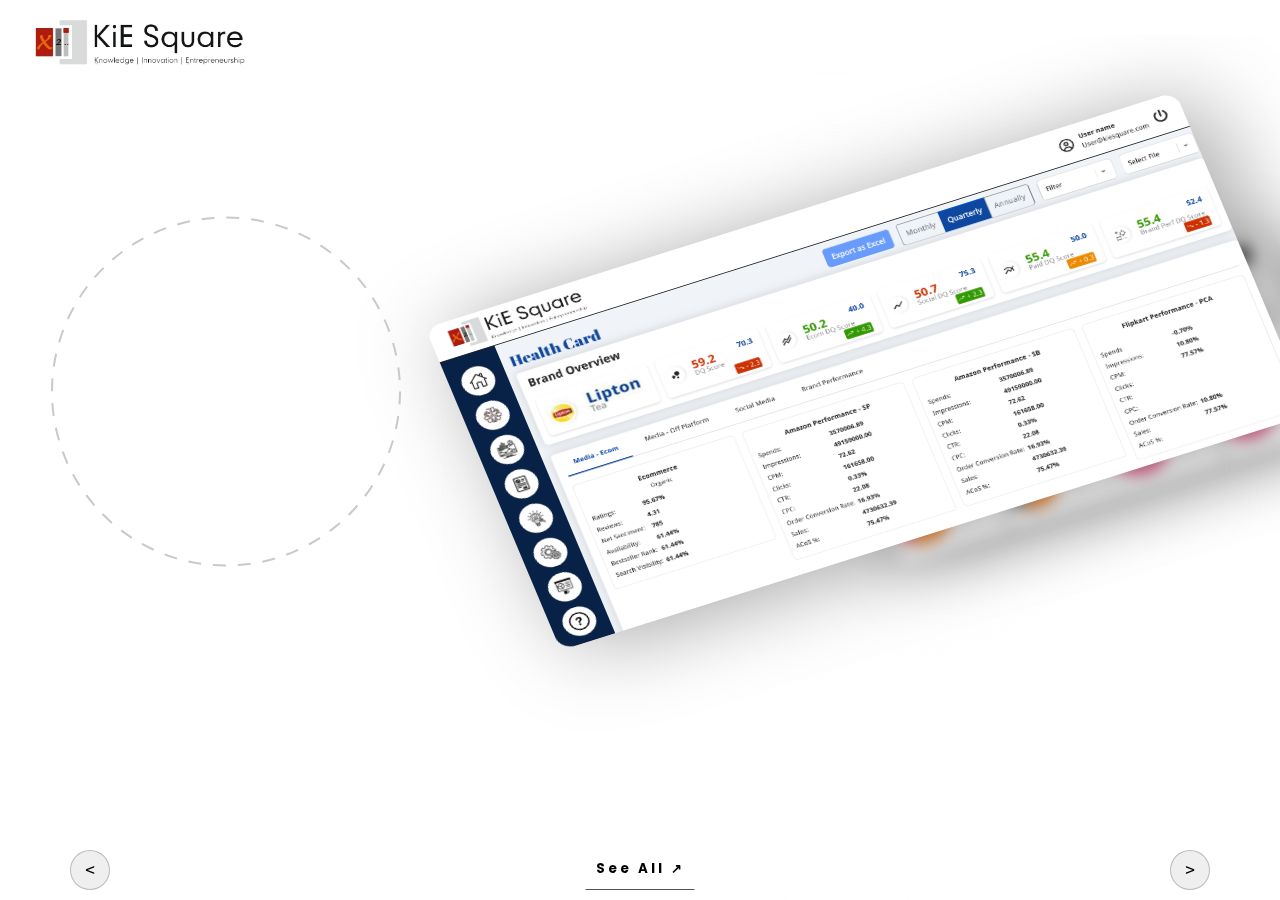
==== index.html @ 5c09b9a0 "first commit" ====
<!DOCTYPE html>
<html lang="en">
<head>
    <link rel="icon" type="image/ico" href="./images/kiesquare-favicon.ico">
    <link rel="icon" type="image/png" href="./images/kiesquare-fav-icon.png">
    <link rel="icon" type="image/png" href="./images/kiesquare-favicon-16x16.png">
    <link rel="icon" type="image/png" href="./images/kiesquare-favicon-32x32.png">
    <link rel="icon" type="image/png" href="./images/kiesquare-fav-192x192.png">
    <link rel="icon" type="image/png" href="./images/kiesquare-fav-512x512.png">
    <meta charset="UTF-8">
    <meta
      name="viewport"
      content="width=device-width, initial-scale=1, minimum-scale=1, maximum-scale=1"
    />
    <title>Document</title>
    <link rel="stylesheet" href="./css/style.css">
    <link href="https://fonts.googleapis.com/css2?family=Caveat:wght@400..700&display=swap" rel="stylesheet">
</head>
<body>
    <div class="container-fluid">
        <header>
            <div class="logo">
                <a href="./index.html">
                    <img src="./images/kiesquare-logo-transparent.png" alt="KiE Square" class="logo-img">
                </a>
            </div>
            
        </header>
        <div class="line-container">

        <svg version="1.1" id="Layer_1" xmlns="http://www.w3.org/2000/svg" xmlns:xlink="http://www.w3.org/1999/xlink" x="0px" y="0px"
            viewBox="0 0 1999.007 560" class="line-item" style="enable-background:new 0 0 1999.007 560;" xml:space="preserve">
        <path class="line1" style="fill:none;stroke:#CA3532;stroke-width:11;stroke-miterlimit:10;" d="M0,205.122c0,0,1.873-5.227,34.181,11.771
            c34.482,18.143,59.697,52.119,93.893,71.865c58.23,33.623,127.729,35.703,192.193,20.418
            c84.208-19.967,120.448-106.473,201.401-131.238c33.513-10.252,72.097-7.987,100.849,12.053
            c13.948,9.722,25.016,23.027,38.729,33.078c41.312,30.281,101.44,28.432,150.36,28.432c58.764,0,1187.401,0,1187.401,0"/>
        <path class="line2" style="fill:none;stroke:#21AEB8;stroke-width:11;stroke-miterlimit:10;" d="M7.622,68.997
            c63.526,16.725,114.958,46.718,161.474,93.375c58.574,58.752,124.397,129.296,215.396,122.491
            c36.201-2.707,69.877-18.493,104.376-29.793c92.193-30.198,191.378-28.556,288.366-26.362
            c222.659,5.037,443.983,4.791,666.654,4.791c85.665,0,555.119,0,555.119,0"/>
        <path class="line3" style="fill:none;stroke:#62AB38;stroke-width:11;stroke-miterlimit:10;" d="M10.628,398.243
            c98.501,20.268,202.926,9.114,295.368-30.252c110.86-47.21,211.1-122.805,335.982-128.2c91.338-3.945,184.697,28.631,270.85,55.526
            c52.736,15.855,159.623,42.183,257.969,42.183s828.21,0,828.21,0"/>
        <path class="line4" style="fill:none;stroke:#70357B;stroke-width:11;stroke-miterlimit:10;" d="M3.753,344.931
            c0,0,260.692-109.142,307.727-118.406c47.035-9.264,132.368-18.393,195.794,3.404s243.095,67.78,340.015,64.93
            c96.92-2.851,204.513-72.49,236.582-89.594c32.069-17.104,65.547-14.766,143.225-14.766c77.679,0,771.911,0,771.911,0"/>
        </svg>

        </div>
        
        <div class="carousel">
            
            <div class="list">
                
                <div class="item">
                    <img src="images/healthcard.png" class="carousel-img">
                    <div class="introduce">
                        <div class="dotted-circle-container">
                            <svg xmlns="http://www.w3.org/2000/svg" class="dotted-circle" width="352" height="352" overflow="visible">
                                <circle cx="176" cy="176" r="174" fill="none" stroke="#c9c9c9" stroke-width="2" stroke-miterlimit="10" stroke-dasharray="12.921,11.9271"/>
                            </svg>
                        </div>
                        <!-- <div class="title">Brand Intelligence Box</div> -->
                        <div class="topic">Marketing Intelligence </div>
                        <div class="des">
                            <!-- 20 lorem -->
                            Lorem ipsum dolor sit amet consectetur adipisicing elit. Officia.
                        </div>
                        <button class="seeMoreBtn" ><a href="marketing-intelligence.html" class="btn btn-white btn-animate"> SEE MORE &#8599</a></button>
                    </div>
                     
                </div>
                <div class="item">
                    <img src="images/healthcard.png" class="carousel-img">
                    <div class="introduce">
                        <div class="dotted-circle-container">
                            <svg xmlns="http://www.w3.org/2000/svg" class="dotted-circle" width="352" height="352" overflow="visible">
                                <circle cx="176" cy="176" r="174" fill="none" stroke="#c9c9c9" stroke-width="2" stroke-miterlimit="10" stroke-dasharray="12.921,11.9271"/>
                            </svg>
                        </div>
                        <!-- <div class="title">Brand Intelligence Box</div> -->
                        <div class="topic">Brand Intelligence</div>
                        <div class="des">
                            <!-- 20 lorem -->
                            Use our tool to analyze the brand existing data <br />infrastructure and identify strengths and weaknesses. 
                        </div>
                        
                        <button class="seeMoreBtn" ><a href="product-page.html" class="btn btn-white btn-animate"> SEE MORE &#8599</a></button>
                    </div>
                     
                </div>
                <div class="item">
                    <img src="./images/social dashboard-1.jpg" class="carousel-img">
                    <div class="introduce">
                        <div class="dotted-circle-container">
                            <svg xmlns="http://www.w3.org/2000/svg" class="dotted-circle" width="352" height="352" overflow="visible">
                                <circle cx="176" cy="176" r="174" fill="none" stroke="#c9c9c9" stroke-width="2" stroke-miterlimit="10" stroke-dasharray="12.921,11.9271"/>
                            </svg>
                        </div>
                        <!-- <div class="title">Brand Intelligence Box</div> -->
                        <div class="topic">Spend Intelligence</div>
                        <div class="des">
                            <!-- 20 lorem -->
                            Our reporting tools and dashboards will help to <br />analyze the digital marketing spends  <br />for better marketing strategies and planning.
                        </div>
                        <button class="seeMoreBtn" ><a href="spend-intelligence.html" class="btn btn-white btn-animate"> SEE MORE &#8599</a></button>
                    </div>
                     
                </div>
            </div>
            <div class="arrows">
                <button id="prev"><</button>
                <button id="next">></button>
                <button id="back">See All  &#8599</button>
            </div>
        </div>
    </div>

    <script src="./js/app.js"></script>
</body>
</html>
---- css/style.css ----
@import url("https://fonts.googleapis.com/css2?family=Poppins:ital,wght@0,100;0,200;0,300;0,400;0,500;0,600;0,700;0,800;0,900;1,100;1,200;1,300;1,400;1,500;1,600;1,700;1,800;1,900&display=swap");
@import url("https://fonts.googleapis.com/css2?family=Caveat:wght@400..700&display=swap");

body {
    margin: 0;
    background-color: #fff;
    font-family: Poppins;
}

* {
    box-sizing: border-box;
}

h1,
h2,
h3,
h4 {
    font-family: "Caveat", cursive;
    font-optical-sizing: auto;
    font-weight: 500;
    font-style: normal;
}

h2 {
    font-size: 4rem !important;
    position: relative;
}

h3 {
    font-size: 3.5rem !important;
    position: relative;
}

/* body::before {
      
    content: "";
    background-image: url("./images/business-data-financial-figures-visualiser-graphic-scaled.jpg");
    background-size: cover;
    background-repeat: no-repeat;
    position: absolute;
    top: 0px;
    right: 0px;
    bottom: 0px;
    left: 0px;
    opacity: 0.25; 
    background-color:;
    background-blend-mode: screen;
    z-index: -1;
} */
:root {
    --item1-transform: translateX(-100%) translateY(-5%) scale(1.5);
    --item1-filter: blur(30px);
    --item1-zIndex: 11;
    --item1-opacity: 0;

    --item2-transform: translateX(0);
    --item2-filter: blur(0px);
    --item2-zIndex: 10;
    --item2-opacity: 1;

    --item3-transform: translate(50%, 10%) scale(0.8);
    --item3-filter: blur(10px);
    --item3-zIndex: 9;
    --item3-opacity: 1;

    --item4-transform: translate(90%, 20%) scale(0.5);
    --item4-filter: blur(30px);
    --item4-zIndex: 8;
    --item4-opacity: 1;

    --item5-transform: translate(120%, 30%) scale(0.3);
    --item5-filter: blur(40px);
    --item5-zIndex: 7;
    --item5-opacity: 0;
}

header {
    width: 100%;
    display: flex;
    justify-content: space-between;
    margin: auto;
    padding: 16px 30px;
    align-items: center;
}

header .logo {
    font-weight: bold;
    display: flex;
}

header nav a {
    margin-left: 30px;
    text-decoration: none;
    color: #555;
    font-weight: 500;
}

/* carousel */
.carousel {
    position: relative;
    height: calc(100vh - 35px);
    overflow: hidden;
    margin-top: -50px;
}

.carousel .list {
    position: absolute;
    width: 1140px;
    max-width: 90%;
    height: 80%;
    left: 50%;
    transform: translateX(-50%);
}

.carousel .list .item {
    position: absolute;
    left: 0%;
    width: 70%;
    height: 100%;
    font-size: 15px;
    transition: left 0.5s, opacity 0.5s, width 0.5s;
}

.carousel .list .item:nth-child(n + 6) {
    opacity: 0;
}

.carousel .list .item:nth-child(2) {
    z-index: 10;
    transform: translateX(0);
}

.carousel .list .item img {
    width: 75%;
    position: absolute;
    right: -20%;
    top: 20%;
    transform: translateY(-50%);
    transition: right 1.5s;
    box-shadow: 20px 10px 95px rgba(0, 0, 0, 0.35);
    border-radius: 16px;
}
.carousel .list .item.active img {
    width: 100%;
    left: 50%;}
.carousel-img {
    transform: rotateX(30deg) rotateY(0deg) rotateZ(-20deg) !important;
    transform-style: preserve-3d;
    animation: zoomAnimate 0.7s ease-in-out forwards;
}

.carousel .list .item.active .carousel-img:hover {
    scale: 1.25;
}

@keyframes zoomAnimate {
    0% {
        scale: 5;
        opacity: 0;
        filter: blur(10px);
    }

    100% {
        scale: 1;
        opacity: 1;
    }
}

.carousel.showDetail .item img.carousel-img {
    transform: initial !important;
    width: 50%;
    right: 55% !important;
}

.carousel .list .item .introduce {
    opacity: 0;
    pointer-events: none;
    position: relative;
}

.carousel .list .item:nth-child(2) .introduce {
    opacity: 1;
    pointer-events: auto;
    width: 400px;
    position: absolute;
    top: 50%;
    transform: translateY(-50%);
    transition: opacity 0.5s;
}

.carousel .list .item .introduce .title {
    font-size: 2em;
    font-weight: 500;
    line-height: 1em;
}

.carousel .list .item .introduce .topic {
    font-size: 4em;
    font-weight: 500;
}

.carousel .list .item .introduce .des {
    font-size: small;
    color: #5559;
}

.carousel .list .item .introduce .seeMore {
    font-family: Poppins;
    margin-top: 1.2em;
    padding: 5px 0;
    border: none;

    background-color: transparent;
    font-weight: bold;
    letter-spacing: 3px;
    transition: background 0.5s;
    cursor: pointer;
}

.carousel .list .item .introduce .seeMore:hover {
    background: #eee;
    color: #b0190c;
    border-bottom: 1px solid #b0190c;
}

.carousel .list .item:nth-child(1) {
    transform: var(--item1-transform);
    filter: var(--item1-filter);
    z-index: var(--item1-zIndex);
    opacity: var(--item1-opacity);
    pointer-events: none;
}

.carousel .list .item:nth-child(3) {
    transform: var(--item3-transform);
    filter: var(--item3-filter);
    z-index: var(--item3-zIndex);
}

.carousel .list .item:nth-child(4) {
    transform: var(--item4-transform);
    filter: var(--item4-filter);
    z-index: var(--item4-zIndex);
}

.carousel .list .item:nth-child(5) {
    transform: var(--item5-transform);
    filter: var(--item5-filter);
    opacity: var(--item5-opacity);
    pointer-events: none;
}

/* animation text in item2 */
.carousel .list .item:nth-child(2) .introduce .title,
.carousel .list .item:nth-child(2) .introduce .topic,
.carousel .list .item:nth-child(2) .introduce .des,
.carousel .list .item:nth-child(2) .introduce .seeMore,
.carousel .list .item:nth-child(2) .introduce .seeMoreBtn,
.intro .product-detail .des {
    opacity: 0;
    animation: showContent 0.5s 1s ease-in-out 1 forwards;
}

@keyframes showContent {
    from {
        transform: translateY(-30px);
        filter: blur(10px);
    }

    to {
        transform: translateY(0);
        opacity: 1;
        filter: blur(0px);
    }
}

.carousel .list .item:nth-child(2) .introduce .topic {
    animation-delay: 1.2s;
}

.carousel .list .item:nth-child(2) .introduce .des {
    animation-delay: 1.4s;
}

.carousel .list .item:nth-child(2) .introduce .seeMore {
    animation-delay: 1.6s;
}

/* next click */
.carousel.next .item:nth-child(1) {
    animation: transformFromPosition2 0.5s ease-in-out 1 forwards;
}

@keyframes transformFromPosition2 {
    from {
        transform: var(--item2-transform);
        filter: var(--item2-filter);
        opacity: var(--item2-opacity);
    }
}

.carousel.next .item:nth-child(2) {
    animation: transformFromPosition3 0.7s ease-in-out 1 forwards;
}

@keyframes transformFromPosition3 {
    from {
        transform: var(--item3-transform);
        filter: var(--item3-filter);
        opacity: var(--item3-opacity);
    }
}

.carousel.next .item:nth-child(3) {
    animation: transformFromPosition4 0.9s ease-in-out 1 forwards;
}

@keyframes transformFromPosition4 {
    from {
        transform: var(--item4-transform);
        filter: var(--item4-filter);
        opacity: var(--item4-opacity);
    }
}

.carousel.next .item:nth-child(4) {
    animation: transformFromPosition5 1.1s ease-in-out 1 forwards;
}

@keyframes transformFromPosition5 {
    from {
        transform: var(--item5-transform);
        filter: var(--item5-filter);
        opacity: var(--item5-opacity);
    }
}

/* previous */
.carousel.prev .list .item:nth-child(5) {
    animation: transformFromPosition4 0.5s ease-in-out 1 forwards;
}

.carousel.prev .list .item:nth-child(4) {
    animation: transformFromPosition3 0.7s ease-in-out 1 forwards;
}

.carousel.prev .list .item:nth-child(3) {
    animation: transformFromPosition2 0.9s ease-in-out 1 forwards;
}

.carousel.prev .list .item:nth-child(2) {
    animation: transformFromPosition1 1.1s ease-in-out 1 forwards;
}

@keyframes transformFromPosition1 {
    from {
        transform: var(--item1-transform);
        filter: var(--item1-filter);
        opacity: var(--item1-opacity);
    }
}

/* detail  */
.carousel .list .item .detail {
    opacity: 0;
    pointer-events: none;
}

/* showDetail */
.carousel.showDetail .list .item:nth-child(3),
.carousel.showDetail .list .item:nth-child(4) {
    left: 100%;
    opacity: 0;
    pointer-events: none;
}

.carousel.showDetail .list .item:nth-child(2) {
    width: 100%;
}

.carousel.showDetail .list .item:nth-child(2) .introduce {
    opacity: 0;
    pointer-events: none;
}

.carousel.showDetail .list .item:nth-child(2) img {
    right: 50%;
}

.carousel.showDetail .list .item:nth-child(2) .detail {
    opacity: 1;
    width: 50%;
    position: absolute;
    right: 0;
    top: 50%;
    transform: translateY(-50%);
    text-align: right;
    pointer-events: auto;
}

.carousel.showDetail .list .item:nth-child(2) .detail .title,
.intro .product-detail .title {
    font-size: 3.5em;
}

.carousel.showDetail .list .item:nth-child(2) .detail .specifications {
    display: flex;
    gap: 10px;
    width: 100%;
    border-top: 1px solid #5553;
    margin-top: 20px;
    position: relative;
}

.carousel.showDetail .list .item:nth-child(2) .detail .specifications div {
    width: 90px;
    text-align: center;
    flex-shrink: 0;
}

.carousel.showDetail .list .item:nth-child(2) .detail .specifications div p:nth-child(1) {
    font-weight: bold;
}

.carousel.carousel.showDetail .list .item:nth-child(2) .checkout button {
    font-family: Poppins;
    background-color: #b0190c;
    color: #fafafa;
    border: 1px solid #5555;
    margin-left: 5px;
    padding: 5px 10px;
    letter-spacing: 2px;
    font-weight: 500;
    cursor: pointer;
    margin-top: 5rem;
}

.carousel.carousel.showDetail .list .item:nth-child(2) .checkout button:nth-child(2) {
    background-color: #693eff;
    color: #eee;
}

.carousel.showDetail .list .item:nth-child(2) .detail .title,
.carousel.showDetail .list .item:nth-child(2) .detail .des,
.carousel.showDetail .list .item:nth-child(2) .detail .specifications,
.carousel.showDetail .list .item:nth-child(2) .detail .checkout {
    opacity: 0;
    animation: showContent 0.5s 1s ease-in-out 1 forwards;
}

.carousel.showDetail .list .item:nth-child(2) .detail .des {
    animation-delay: 1.2s;
}

.carousel.showDetail .list .item:nth-child(2) .detail .specifications {
    animation-delay: 1.4s;
}

.carousel.showDetail .list .item:nth-child(2) .detail .checkout {
    animation-delay: 1.6s;
}

.arrows {
    position: absolute;
    bottom: 10px;
    width: 1140px;
    max-width: 90%;
    display: flex;
    justify-content: space-between;
    left: 50%;
    transform: translateX(-50%);
}

#prev,
#next {
    width: 40px;
    height: 40px;
    border-radius: 50%;
    font-family: monospace;
    border: 1px solid #5555;
    font-size: large;
    bottom: 20%;
    left: 10%;
    cursor: pointer;
}

#next {
    left: unset;
    right: 10%;
}

#back {
    position: absolute;
    z-index: 100;
    bottom: 0%;
    left: 50%;
    transform: translateX(-50%);
    border: none;
    border-bottom: 1px solid #555;
    font-family: Poppins;
    font-weight: bold;
    letter-spacing: 3px;
    background-color: transparent;
    padding: 10px;
    /* opacity: 0; */
    transition: opacity 0.5s;
    cursor: pointer;
}

.carousel.showDetail #back {
    opacity: 1;
}

.carousel.showDetail #prev,
.carousel.showDetail #next {
    opacity: 0;
    pointer-events: none;
}

.carousel::before {
    width: 500px;
    height: 300px;
    content: "";
    background-image: linear-gradient(70deg, #ffffff, #fafafa);
    position: absolute;
    z-index: -1;
    border-radius: 20% 30% 80% 10%;
    filter: blur(150px);
    top: 50%;
    left: 50%;
    transform: translate(-10%, -50%);
    transition: 1s;
}

.carousel.showDetail::before {
    transform: translate(-100%, -50%) rotate(90deg);
    filter: blur(130px);
}

@media screen and (max-width: 991px) {

    /* ipad, tablets */
    .carousel .list .item {
        width: 90%;
    }

    .carousel.showDetail .list .item:nth-child(2) .detail .specifications {
        overflow: auto;
    }

    .carousel.showDetail .list .item:nth-child(2) .detail .title {
        font-size: 2em;
    }
}

@media screen and (max-width: 767px) {

    /* mobile */
    .carousel {
        height: 600px;
    }

    .carousel .list .item {
        width: 100%;
        font-size: 10px;
    }

    .carousel .list {
        height: 100%;
    }

    .carousel .list .item:nth-child(2) .introduce {
        width: 50%;
    }

    .carousel .list .item img {
        width: 40%;
    }

    .carousel.showDetail .list .item:nth-child(2) .detail {
        backdrop-filter: blur(10px);
        font-size: small;
    }

    .carousel .list .item:nth-child(2) .introduce .des,
    .carousel.showDetail .list .item:nth-child(2) .detail .des {
        height: 100px;
        overflow: auto;
    }

    .carousel.showDetail .list .item:nth-child(2) .detail .checkout {
        display: flex;
        width: max-content;
        float: right;
    }
}

.logo-img {
    width: 220px;
    height: auto;
    display: block;
}

.dotted-circle-container {
    display: block;
    position: absolute;
    top: -40px;
    left: -20px;
}

.dotted-circle {
    animation: rotation 15s linear infinite;
}

@keyframes rotation {
    from {
        transform: rotate(0deg);
    }

    to {
        transform: rotate(360deg);
    }
}

.line1,
.line2,
.line3,
.line4 {
    stroke-dasharray: 2400;
    stroke-dashoffset: 2400;
    animation: dash 8s linear forwards infinite;
}

@keyframes dash {
    to {
        stroke-dashoffset: 0;
    }
}

.line-container {
    position: relative;
    display: block;
}

.line-item {
    position: absolute;
    top: 60%;
    left: 0;
    opacity: 0.25;
}

/* cards css */
.cards {
    position: relative;
    list-style-type: none;
    padding: 0;
    max-width: 34em;
    margin: 20% auto 0;
}

.card {
    position: absolute;
    top: 0;
    left: 0;
    z-index: 2;
    background: #fafafa;
    border-radius: 30px;
    padding: 40px;
    box-shadow: 0 0 40px rgba(0, 0, 0, 0.15);
    transform: translateY(0) rotate(4deg) translateX(25px) scale(1);
    transform-origin: 0 0;
    transition: transform 0.6s cubic-bezier(0.8, 0.2, 0.1, 0.8) 0.1s,
        background 0.4s linear;
    cursor: pointer;
    -webkit-user-select: none;
    -moz-user-select: none;
    -ms-user-select: none;
    user-select: none;
    width: 300px;
    height: 140px;
}

.card :last-child {
    margin-bottom: 0;
}

.card--next {
    z-index: 5;
    transform: translateY(-12px) rotate(6deg) translateX(32px) scale(1);
    background-color: #ccc;
}

.card--out {
    -webkit-animation: card-out 0.6s cubic-bezier(0.8, 0.2, 0.1, 0.8);
    animation: card-out 0.6s cubic-bezier(0.8, 0.2, 0.1, 0.8);
    transform: translateY(-50px) rotate(8deg) translateX(55px) scale(0.95);
    z-index: 1;
    background: #bbb;
}

@-webkit-keyframes card-out {
    0% {
        z-index: 20;
        transform: translateY(0px) rotate(-4deg);
    }

    50% {
        transform: translateY(-120%) rotate(-5deg) translateX(-40px);
    }

    80% {
        z-index: 1;
    }

    100% {
        transform: translateY(-50px) rotate(8deg) translateX(55px) scale(0.95);
    }
}

@keyframes card-out {
    0% {
        z-index: 20;
        transform: translateY(0px) rotate(-4deg);
    }

    50% {
        transform: translateY(-120%) rotate(-5deg) translateX(-40px);
    }

    80% {
        z-index: 1;
    }

    100% {
        transform: translateY(-50px) rotate(8deg) translateX(55px) scale(0.95);
    }
}

.card--current {
    cursor: auto;
    -webkit-user-select: auto;
    -moz-user-select: auto;
    -ms-user-select: auto;
    user-select: auto;
    position: relative;
    z-index: 10;
    opacity: 1;
    background: #fff;
    transform: rotate(-1deg) translateX(0%) scale(1);
}

.seeMoreBtn {
    border: none;
    background-color: transparent;
    margin-top: 24px;
    margin-left: 40px;
}

.seeMoreBtn a {
    background-color: #b0190c;
    text-transform: uppercase;
    font-weight: 600;
    font-size: 18px;
    padding: 12px 36px;
    box-shadow: 3px 3px 3px rgba(0, 0, 0, 0.35);
    text-decoration: none;
    color: #ffffff;
    white-space: nowrap;
}

.seeMoreBtn a:hover,
.seeMoreBtn a:active {
    background-color: #88140a;
    color: #eee;
}

.btn:link,
.btn:visited {
    text-transform: uppercase;
    text-decoration: none;
    padding: 15px 40px;
    display: inline-block;
    border-radius: 100px;
    transition: all 0.2s;
    position: absolute;
}

.btn:hover {
    transform: translateY(-3px);
    box-shadow: 0 10px 20px rgba(0, 0, 0, 0.2);
    background-color: #88140a;
}

.btn:active {
    transform: translateY(-1px);
    box-shadow: 0 5px 10px rgba(0, 0, 0, 0.2);
    background-color: #88140a;
}

.btn-primary {
    background-color: #b0190c;
    color: #fff;
}

.btn::after {
    content: "";
    display: inline-block;
    height: 100%;
    width: 100%;
    border-radius: 100px;
    position: absolute;
    top: 0;
    left: 0;
    z-index: -1;
    transition: all 0.3s;
}

.btn-white::after {
    background-color: #b0190c;
}

.btn:hover::after {
    transform: scaleX(1.4) scaleY(1.6);
    opacity: 0;
}

.btn-animated {
    animation: moveInBottom 5s ease-out;
    animation-fill-mode: backwards;
}

@keyframes moveInBottom {
    0% {
        opacity: 0;
        transform: translateY(30px);
    }

    100% {
        opacity: 1;
        transform: translateY(0px);
    }
}

.heading-1 {
    font-size: 3.5rem;
    line-height: 1;
    color: #373737;
    display: block;
    justify-content: center;
    align-items: center;
    /* color: #374151; */
    padding: 0 60px;
    position: relative;
    animation: 1.8s ease-out 0s 0s showText forwards;
}

.heading-1::before {
    content: "\201C";
    width: 60px;
    height: 60px;
    font-size: 10rem;
    color: #51c0f9;
    font-family: "Caveat", cursive;
    letter-spacing: 2px;
    position: absolute;
    top: -40px;
    left: 0;
    transform: rotate(-20deg);
}

@keyframes showText {
    0% {
        transform: translateY(-100%);
        opacity: 0;
    }

    50% {
        opacity: 0;
    }

    100% {
        transform: translateY(0);
        opacity: 1;
    }
}

.intro {
    display: block;
    width: 100%;
}

.intro .product-detail {
    display: flex;
    flex-direction: column;
    align-items: center;
    justify-content: center;
    opacity: 0;
    animation: showContent 0.5s 0s ease-in-out 1 forwards;
}

.img-container {
    width: 100%;
    display: block;
    margin: 48px 0;
}

.resp-img {
    width: 100%;
    height: auto;
    display: block;
    animation: showImage 0.9s 1s ease-in-out 1 forwards;
}

@keyframes showImage {
    0% {
        transform: translateX(-10%);
        filter: blur(10);
    }

    100% {
        transform: translateX(0);
        filter: blur(0);
    }
}

.boxitem {
    width: 200px;
    height: 200px;
    margin: 50px auto;
    padding-top: 75px;
    background: #ccc;
    text-align: center;
    color: #fff;
    font-size: 3em;
    display: block;
}

.subheading {
    font-family: "Caveat", cursive;
    font-optical-sizing: auto;
    font-weight: 500;
    font-size: 3rem;
    display: block;
    line-height: 1;
}

.get-started-btn {
    background-color: #b0190c;
    font-size: 18px;
    font-weight: 600;
    color: #fff;
    border: none;
    padding: 0.5rem 2rem;
    border-radius: 8px;
}

.get-started-btn a {
    color: #fff;
    text-decoration: none;
}

.started-btn {
    display: flex;
    align-items: center;
    justify-content: center;
}

.product-view {
    display: flex;
    flex-direction: column;
    justify-items: center;
    align-items: center;
    margin: 0;
}

.product-view h3 {
    font-family: "Caveat", cursive;
    font-size: 4.5rem;
    font-weight: 300;
    color: #373737;
    line-height: 1;
    position: relative;
    margin-bottom: 2rem;
}

.product-view h3::before {
    content: "";
    width: 50px;
    height: 50px;
    position: absolute;
    top: -20px;
    left: -50px;
    background-image: url("../images/quotes.png");
    background-repeat: no-repeat;
    background-size: contain;
    transform: rotate(-15deg) scaleX(-1);
}

.product-view p {
    font-family: "poppins";
    font-size: 20px;
    font-weight: 300;
    line-height: 1.8;
    color: #333;
    margin: 0 auto;
    text-align: center;
}

.ref-img {
    width: 100%;
    display: block;
    box-shadow: 0 0.5rem 1rem rgba(0, 0, 0, 0.1);
    border-radius: 12px;
    padding: 0.75rem;
}

.brushline {
    position: relative;
    white-space: nowrap;
}

.brushline::before {
    content: "";
    background-image: url("../images/brush-stroke-bold-1.png");
    background-repeat: no-repeat;
    background-position: center center;
    background-size: contain;
    width: 260px;
    height: 16px;
    position: absolute;
    top: 90%;
    left: 10px;
}

.brushline1 {
    position: relative;
    white-space: nowrap;
}

.brushline1::before {
    content: "";
    background-image: url("../images/brush-stroke-medium-2.png");
    background-repeat: no-repeat;
    background-position: center center;
    background-size: contain;
    width: 320px;
    height: 45px;
    position: absolute;
    top: 80%;
    left: 0;
}

.brushline2 {
    position: relative;
    white-space: nowrap;
}

.brushline2::before {
    content: "";
    background-image: url("../images/line.png");
    background-repeat: no-repeat;
    background-position: center center;
    background-size: contain;
    width: 180px;
    height: 45px;
    position: absolute;
    top: 50%;
    left: -20px;
    transform: rotate(202deg);
}

.brushline3,
.brushline4 {
    position: relative;
    white-space: nowrap;
}

.brushline3::before {
    content: "";
    background-image: url("../images/circle.svg");
    background-repeat: no-repeat;
    background-position: center center;
    background-size: contain;
    width: 180px;
    height: 175px;
    position: absolute;
    top: -40px;
    left: -9px;
    z-index: -1;
}
.brushline4::before {
    content: "";
    background-image: url("../images/circle.svg");
    background-repeat: no-repeat;
    background-position: center center;
    background-size: contain;
    width: 220px;
    height: 225px;
    position: absolute;
    top: -40px;
    left: 21px;
    z-index: -1;
}

.full-width-bg {
    width: 100%;
    display: block;
    padding: 60px 0;
    background-color: #f3f4f5;
    margin: 60px 0;
    transform: skew(0deg, -5deg);
}

.full-width-bg .featureCards {
    transform: skew(0deg, 5deg);
}

.featureCards {
    display: flex;
    justify-content: flex-start;
    align-items: flex-start;
}

.feature-text{
    font-size: 20px;
    font-weight: 400;
    color: #0e131f;
    margin-bottom: 32px;
}
.simulator-text {
    font-size: 20px;
    font-weight: 400;
    color: #0e131f;
    margin-bottom: 4rem;
    display: block;
    line-height: 30px;
}
.sim-heading {
    font-family: "Caveat", cursive;
    font-size: 3rem;
    font-weight: 300;
    color: #373737;
    line-height: 1;
    display: block;
    margin: 5rem auto 2rem;
    text-align: center;
}
.sticky-bg {
    width: 100%;
    height: auto;
    position: relative;
    background: #ffa;
    overflow: hidden;
    margin: 30px auto;
    padding: 20px;
    border-radius: 0 0 0 30px/45px;
    box-shadow: inset 0 -40px 40px rgba(0, 0, 0, 0.2),
        inset 0 25px 10px rgba(0, 0, 0, 0.2), 0 5px 6px 5px rgba(0, 0, 0, 0.2);
    font-family: "Permanent Marker", cursive;
    line-height: 1.7em;
    font-size: 19px;
    -webkit-mask-image: url([data-uri]);
    text-align: center;
    color: #130d6b;
}

.sticky-bg:before {
    content: "";
    display: block;
    position: absolute;
    width: 20px;
    height: 25px;
    background: #ffa;
    box-shadow: 3px -2px 10px rgba(0, 0, 0, 0.2),
        inset 15px -15px 15px rgba(0, 0, 0, 0.3);
    left: 0;
    bottom: 0;
    z-index: 2;
    transform: skewX(25deg);
}

.sticky-bg:after {
    content: "";
    display: block;
    position: absolute;
    width: 75%;
    height: 20px;
    border-top: 4px solid #130d6b;
    border-radius: 50%;
    bottom: 0px;
    left: 10%;
}

.content-main-right {
    display: flex;
    position: relative;
    background-color: #f3f4f6;
    border-radius: 50%;
    width: calc(100% - 50px);
    height: 100%;
    padding: 2rem;
    aspect-ratio: 1;
    align-items: center;
    justify-content: center;
    text-align: center;
    box-shadow: 0px 0px 16px rgba(0, 0, 0, 0.2);
}

/* .content-main-right::after {
    content: "";
    width: 80%;
    height: 100%;
    background-color: #F3F4F6;
    position:absolute;
    padding: 3rem 0; 
    top: 0;
    right: 0;
    border-radius: 50% 0 0 50%;
} */
blockquote {
    /* Define curve */
    /* Negative value becomes "border" width */
    /* box-shadow: -2px 0 #858aaa; */
    border-radius: 0.75em;
    box-shadow: 0px 0px 16px rgba(0, 0, 0, 0.2);
    /* Add space from the "border" */
    padding-left: 2rem;
}

.dq-highlight h3 {
    font-family: "Caveat", cursive;
    font-size: 4.5rem;
    font-weight: 300;
    color: #373737;
    line-height: 1;
    position: relative;
    margin-bottom: 2rem;
    padding: 0 2rem;
}

.dq-highlight h3::before {
    content: "";
    width: 80px;
    height: 80px;
    position: absolute;
    top: -50px;
    left: -80px;
    background-image: url("../images/three-lines.png");
    background-repeat: no-repeat;
    background-size: contain;
}

.dq-highlight p {
    font-size: 22px;
    font-weight: 200;
    color: #0e131f;
    line-height: 1.5;
}

.swiper {
    width: 100%;
    height: 100%;
    border-radius: 0.75em;
    box-shadow: 0px 0px 16px rgba(0, 0, 0, 0.2);
    margin: 2rem 0;
}
.swiper.mySwipers {
    box-shadow: none;
    margin: 0 ;
    padding: 0;
}
.swiper-slide {
    text-align: center;
    font-size: 18px;
    background: #fff;
    display: flex;
    justify-content: center;
    align-items: center;
}

.swiper-slide img {
    display: block;
    width: 100%;
    height: 100%;
    object-fit: contain;
}

.dq-highlight {
    /* background-color: #F3F4F6 !important; */
}

.pb-lg-10 {
    padding-bottom: 12rem !important;
}

.pb-8 {
    padding-bottom: 8rem !important;
}

.text-color {
    color: #0d47a0;
}

.banner-img {
    width: 100%;
    height: 100%;
}

.swiper-button-next,
.swiper-rtl .swiper-button-prev,
.swiper-button-prev,
.swiper-rtl .swiper-button-next {
    color: #333;
}

.container {
    display: flex;
    flex-direction: row;
    background-color: #f3f4f6;
    border-radius: 8px;
    box-shadow: 0px 0px 16px rgba(0, 0, 0, 0.2);
}
.container.bg-color-white {
    background-color: #fff;
    box-shadow: none;
}
.panel,
.sovPanel,
.metaPanel{
    background-color: #fff;
   border: 1px solid #e7e8e9;
    height: 525px;
    border-radius: 10px;
    cursor: pointer;
    flex: 0.3;
    margin: 10px;
    position: relative;
    transition: flex 0.5s ease-in-out;
    overflow: hidden;
}
.panel:nth-child(4) {
    background-color: #5DA7A2;
}
.panel:nth-child(2) {
    background-color: #FF793D;
}
.panel:nth-child(1) {
    background-color: #FFB041;
}
.panel:nth-child(3) {
    background-color: #49B3E8;
}
.panel.spend-color:nth-child(1) {
    background-color: #fcf4dd;
}
.panel.spend-color:nth-child(2) {
    background-color: #fce1e4;
}
.panel.spend-color:nth-child(3) {
    background-color: #ddedea;
}
.panel.spend-color:nth-child(4) {
    background-color: #daeaf6;
}
.sovPanel.sov-color:nth-child(1) {
    background-color: #ccddff;
}
.sovPanel.sov-color:nth-child(2) {
    background-color: #ccfff1;
}
.sovPanel.sov-color:nth-child(3) {
    background-color: #dfd2fa;
}
.sovPanel.sov-color:nth-child(4) {
    background-color: #b0d1f7;
}
.metaPanel:nth-child(1) {
    background-color: #eed7db;
}
.metaPanel:nth-child(2) {
    background-color: #f2dcd3;
}
.metaPanel:nth-child(3) {
    background-color: #e7bdb3;
}
.metaPanel:nth-child(4) {
    background-color: #c9a4a0;
}


.sidebar{
    width: 80px;
    position: relative;
    display: flex;
    flex-direction: column;
    justify-content: space-between;
    align-items: center;
    height: 500px;
    padding: 1rem;
}

.panel.spend-color,
.sovPanel.sov-color,
.metaPanel {
    height: calc(100vh - 100px);
}
.panel.spend-color .sidebar {
    height: calc(100vh - 95px);
}
.sovPanel.sov-color .sidebar,
.metaPanel .sidebar {
    height: calc(100vh - 120px);
}
.panel.spend-color .feature-text,
.sovPanel.sov-color .feature-text,
.metaPanel .feature-text
 {
    height: calc(28vh - 40px);
    overflow-y: auto;
    padding: 0;
}
.feature-text.sov-feature-text {
    height: max-content;
}
.panel.spend-color .vertical-text {
    bottom: 20px;
}
.slidenum {
    display: flex;
    color: #130d6b;
    font-size: 18px;
}


.panel .panel-expand,
.sovPanel .panel-expand,
.metaPanel .panel-expand {
    opacity: 0;
    display: none;
    flex-direction: column;
    align-items: flex-start;
    justify-content: flex-start;
    padding: 1rem;
    width:calc(100% - 60px);
}
.panel .panel-expand h3,
.sovPanel .panel-expand h3,
.metaPanel .panel-expand h3 {
    font-size: 2.8rem !important;
}
.panel.active,
.sovPanel.active,
.metaPanel.active {
    flex: 4;
}

.panel.active .panel-expand,
.sovPanel.active .panel-expand,
.metaPanel.active .panel-expand  {
    /* opacity: 1; */
    /* transition: opacity 0.5s ease-in 0.4s; */
    display: flex;
    animation: expandAnimate 0.4s .3s ease-in-out 1 forwards;
}

@keyframes expandAnimate {
    0% {
        opacity: 0;
        transform: translateX(-10%);
        filter: blur(10);
    }

    100% {
        opacity: 1;
        transform: translateX(0);
        filter: blur(0);
    }
}

.panel .vertical-text,
.sovPanel .vertical-text,
.metaPanel .vertical-text {
    writing-mode: vertical-lr;
    transform: rotate(180deg);
    font-size: clamp(23px, 1.6rem, 27px);
    color: #131310;
    display: flex;
    justify-content: flex-end;
    position: absolute;
    bottom: 0;
}

@media(max-width: 480px) {
    .container {
        width: 100vw;
    }

    .panel:nth-of-type(4),
    .panel:nth-of-type(5),
    .sovPanel:nth-of-type(4),
    .sovPanel:nth-of-type(5), 
    .metaPanel:nth-of-type(4),
    .metaPanel:nth-of-type(5){
        display: none;
    }
}
.choose-text {
    font-family: 'poppins';
    font-size: 20px;
    font-style: italic;
    color: #343536;
    padding: 0 2rem 0 4rem;
    display: block;
    letter-spacing: 0.8px;
    line-height: 2;
}
.main-text {
    display: block;
    margin: 4rem 0;
}
.main-text::before {
    content: "";
    width: 150px;
    height: 120px;
    position: absolute;
    top: -50px;
    left: 100px;
    background-image: url("../images/fireworks_01.svg");
    background-repeat: no-repeat;
    background-size: contain;
}
.main-fireworks {
    position: relative;
}
.main-fireworks::after {
    content: "";
    width: 70px;
    height: 120px;
    position: absolute;
    top: -70px;
    right: -70px;
    background-image: url("../images/three-lines.png");
    background-repeat: no-repeat;
    background-size: contain;
    transform: rotate(120deg);
}
.feature-icons {
    width: 150px;
    height: 150px;
    border-radius: 8px;
    padding: .5rem;
    background-color: #fff;
    box-shadow: 0px 0 16px rgba(0, 0, 0, 0.3);
    display: block;
    background-size: contain
}

.image-container {
    display: flex;
    gap: 1rem;
    height: 40vh;
    width: 100%;
    overflow: auto;
}
.image-container img {
    height: 100%;
    width: auto;
}

.image-container.sov-img-container {
    height: 53vh;
}
.image-container.sim-img-container {
    height: 40vh;
}
@media (min-width:769px) and (max-width:1179px) {
    .carousel .list .item img {
        bottom: 0;
        right: 0;
        top: initial;
    }
    .carousel .list .item.active img{
        width: 90%;
        left: 0;
    }
    .dotted-circle-container {
        top: 10%;
    }
    .carousel .list .item:nth-child(2) .introduce {
        width: 80%;
        position: absolute;
        top: 37%;
        transform: translateY(-60%);
        transition: opacity 0.5s;
        left: 10%;
    }
    .main-text::before {
        content: "";
        top: -50px;
        left: 0 !important;
    }
    .main-fireworks::after {
        content: "";
        top: -70px;
        right: -70px;
    }
    .panel {
        height: 620px;
    }
}
/* Style the modal */
#myModal {
    display: none; /* Hidden by default */
    position: fixed;
    z-index: 1;
    padding-top: 100px;
    left: 0;
    top: 0;
    width: 100%;
    height: 100%;
    overflow: hidden;
    /* background-color: rgb(0, 0, 0); */
    background-color: rgba(0, 0, 0, 0.6);
  }
  /* Style the modal content (image) */
  #img01 {
    margin: auto;
    display: block;
    width: 80%;
    max-width: 1280px;
    border-radius: 12px;
    box-shadow: 4px 0 16px rgba(0, 0, 0, 0.7);
  }
  /* Caption text */
  #caption {
    margin: auto;
    display: block;
    width: 80%;
    max-width: 1280px;
    text-align: center;
    color: #ccc;
    padding: 10px 0;
    height: 150px;
  }
  /* Add animation (optional) */
  #img01,
  #caption {
    animation-name: zoom;
    animation-duration: 0.6s;
  }
  @keyframes zoom {
    from {
      transform: scale(0);
    }
    to {
      transform: scale(1);
    }
  }
  /* Close button */
  .close {
    position: absolute;
    top: 15px;
    right: 35px;
    color: #f1f1f1;
    font-size: 40px;
    font-weight: bold;
    transition: 0.3s;
  }
  .close:hover,
  .close:focus {
    color: #bbb;
    text-decoration: none;
    cursor: pointer;
  }
  .camp-text {
    font-family: 'poppins', sans-serif;
    font-size: 22px;
    font-weight: 200;
    line-height: 1.8;
    font-style: italic;
    display: flex;
    border: 1px solid;
    padding: 2rem;
    letter-spacing: .6px;
    text-align: justify;
    margin-bottom: 2rem;
  }
  .opt-text {
    font-family: 'poppins', sans-serif;
    font-size: 22px;
    font-weight: 300;
    line-height: 1.8;
    font-style: italic;
    display: flex;
    border: 1px solid;
    padding: 2rem;

  }

.opt-text:nth-child(1),
.mmm-bg:nth-child(1) {
    background-color: #fcf4dd;
}
.opt-text:nth-child(2),
.mmm-bg:nth-child(2) {
    background-color: #DAE9F6;
}
.opt-text:nth-child(3),
.mmm-bg:nth-child(3) {
    background-color: #ddedea;
}
.opt-text:nth-child(4),
.mmm-bg:nth-child(4) {
    background-color: #daeaf6;
}
h2.spends-heading {font-size: 6.5rem !important; display: flex; justify-content: center; }
.swiper-slide img.spend-slider-img {
    width: 50%;
    padding: 1rem;
}
.swiper-text {
    font-size: 18px;
    font-weight: 300;
    line-height: 30px;
    padding: 2rem;
    display: flex;
    text-align: justify;
    letter-spacing: .6px;
}
.spend-slider-img {
    width: 100%;
    display: block;
    /* padding: 0 2rem; */
    border-radius: 12px;
    box-shadow: 8px 8px 1px rgba(0, 0, 0, 0.15);
}
.mmm-bg {
    padding: 2rem 0;
    /* border: 1px solid;
    border-radius: 12px; */
}
.sov-img {
    width: 100%; 
    max-width: 600px;
    border-radius: 12px;
    box-shadow: 8px 8px 1px rgba(0, 0, 0, 0.15);
}
.sov-img-container {
    display: flex;
    flex-direction: column;
    gap: 1.5rem;
    width: 80%;
    margin: 1.5rem;
}
.meta-text {
    font-size: 18px;
    color: #131313;
    line-height: 30px;
    text-align: justify;
    display: block;
    margin-bottom: 2rem;
}
.bg-grey {
    background-color: rgba(0, 0, 0, 0.04);
}
.bg-yellow {
    background-color: #fbf9f9;
}
.bg-blue {
    background-color: #eaf2f4;
}
.content-left {
    height: fit-content;
    top: 50px;
}
.feature-items {
    display: block;
    border: 1px solid #101010;
    padding: 1.5rem;
    background-color: #ffffff;
    margin-bottom: 2rem;
}
.item-heading {
    font-size: 22px;
    font-family: "poppins", sans-serif;
    font-weight: 400;
    color: #333;
    display: block;
    padding-bottom:1.25rem;
}
.feature-items ul {
    display: block;
    margin: 0;
}
.feature-items ul li {
    list-style: none;
    font-weight: 300;
    font-size: 16px;
    line-height: 24px;
    position: relative;
    padding-bottom: .5rem;
}
.feature-items ul li:before {
    content: "";
    background-image: url("../images/check-tick-icon-14151.png");
    background-repeat: no-repeat;
    width: 20px;
    height: 20px;
    position: absolute;
    top: 5px;
    left: -30px;
    background-size: contain;
}
.content-right {
    display: block;
    padding: 3rem 0rem 0;
}
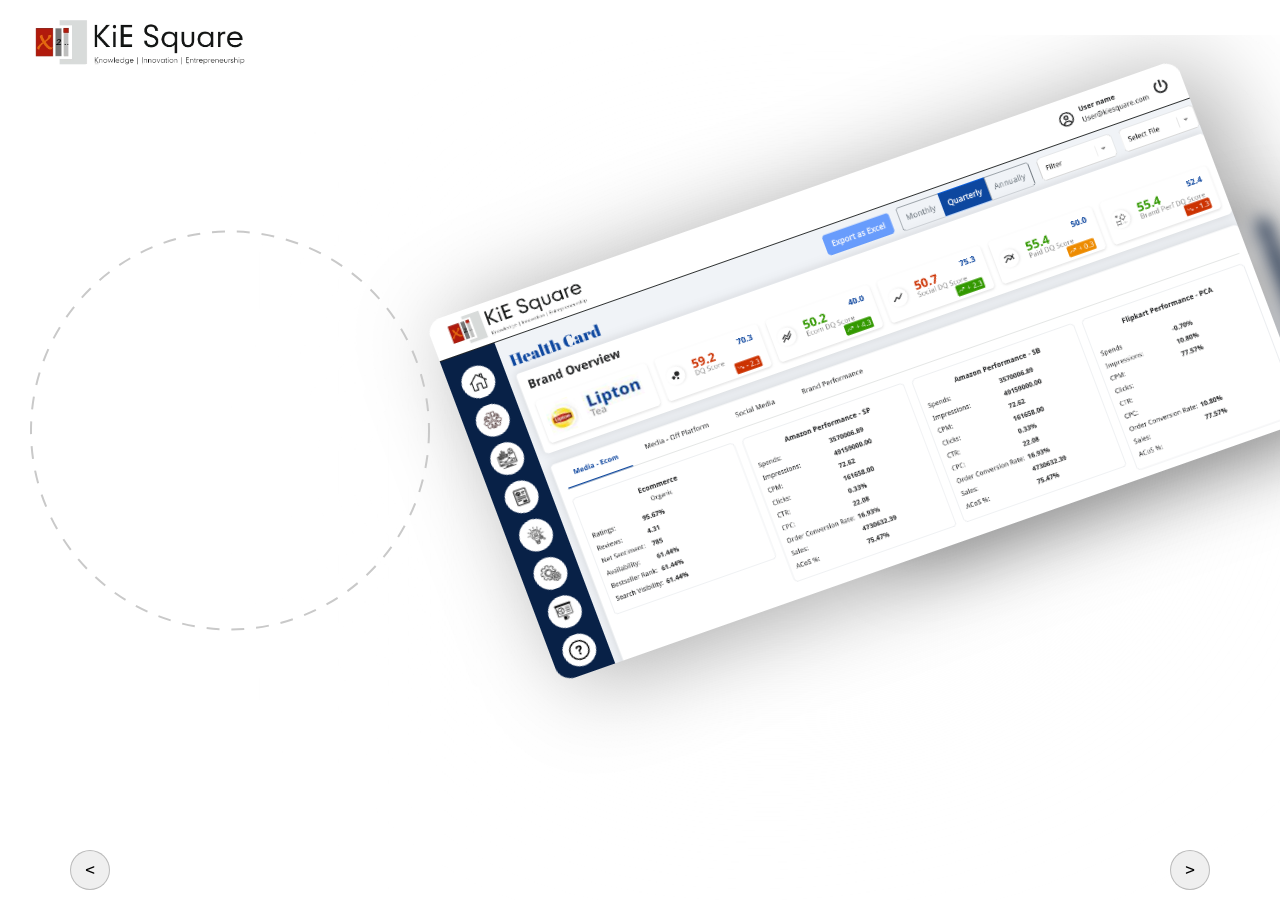
==== commit 9f616efd: "updated_1" ====
--- a/index.html
+++ b/index.html
@@ -53,20 +53,19 @@
             <div class="list">
                 
                 <div class="item">
-                    <img src="images/healthcard.png" class="carousel-img">
+                    <img src="images/meta-image-1.png" class="carousel-img">
                     <div class="introduce">
                         <div class="dotted-circle-container">
-                            <svg xmlns="http://www.w3.org/2000/svg" class="dotted-circle" width="352" height="352" overflow="visible">
-                                <circle cx="176" cy="176" r="174" fill="none" stroke="#c9c9c9" stroke-width="2" stroke-miterlimit="10" stroke-dasharray="12.921,11.9271"/>
+                            <svg xmlns="http://www.w3.org/2000/svg" class="dotted-circle" width="400" height="400" overflow="visible">
+                                <circle cx="200" cy="200" r="199" fill="none" stroke="#c9c9c9" stroke-width="2" stroke-miterlimit="10" stroke-dasharray="12.921,11.9271"/>
                             </svg>
                         </div>
-                        <!-- <div class="title">Brand Intelligence Box</div> -->
-                        <div class="topic">Marketing Intelligence </div>
+                        
+                        <div class="topic">Market Intelligence </div>
                         <div class="des">
-                            <!-- 20 lorem -->
-                            Lorem ipsum dolor sit amet consectetur adipisicing elit. Officia.
+                            360 Intelligence for E-Com Supremacy
                         </div>
-                        <button class="seeMoreBtn" ><a href="marketing-intelligence.html" class="btn btn-white btn-animate"> SEE MORE &#8599</a></button>
+                        <div class="seeMoreBtn" ><a href="marketing-intelligence.html" class="btn btn-white btn-animate"> SEE MORE &#8599</a></div>
                     </div>
                      
                 </div>
@@ -74,36 +73,36 @@
                     <img src="images/healthcard.png" class="carousel-img">
                     <div class="introduce">
                         <div class="dotted-circle-container">
-                            <svg xmlns="http://www.w3.org/2000/svg" class="dotted-circle" width="352" height="352" overflow="visible">
-                                <circle cx="176" cy="176" r="174" fill="none" stroke="#c9c9c9" stroke-width="2" stroke-miterlimit="10" stroke-dasharray="12.921,11.9271"/>
+                            <svg xmlns="http://www.w3.org/2000/svg" class="dotted-circle" width="400" height="400" overflow="visible">
+                                <circle cx="200" cy="200" r="199" fill="none" stroke="#c9c9c9" stroke-width="2" stroke-miterlimit="10" stroke-dasharray="12.921,11.9271"/>
                             </svg>
                         </div>
-                        <!-- <div class="title">Brand Intelligence Box</div> -->
+                        
                         <div class="topic">Brand Intelligence</div>
                         <div class="des">
                             <!-- 20 lorem -->
                             Use our tool to analyze the brand existing data <br />infrastructure and identify strengths and weaknesses. 
                         </div>
                         
-                        <button class="seeMoreBtn" ><a href="product-page.html" class="btn btn-white btn-animate"> SEE MORE &#8599</a></button>
+                        <div class="seeMoreBtn" ><a href="product-page.html" class="btn btn-white btn-animate"> SEE MORE &#8599</a></div>
                     </div>
                      
                 </div>
                 <div class="item">
-                    <img src="./images/social dashboard-1.jpg" class="carousel-img">
+                    <img src="./images/SO-1.png" class="carousel-img">
                     <div class="introduce">
                         <div class="dotted-circle-container">
-                            <svg xmlns="http://www.w3.org/2000/svg" class="dotted-circle" width="352" height="352" overflow="visible">
-                                <circle cx="176" cy="176" r="174" fill="none" stroke="#c9c9c9" stroke-width="2" stroke-miterlimit="10" stroke-dasharray="12.921,11.9271"/>
+                            <svg xmlns="http://www.w3.org/2000/svg" class="dotted-circle" width="400" height="400" overflow="visible">
+                                <circle cx="200" cy="200" r="199" fill="none" stroke="#c9c9c9" stroke-width="2" stroke-miterlimit="10" stroke-dasharray="12.921,11.9271"/>
                             </svg>
                         </div>
-                        <!-- <div class="title">Brand Intelligence Box</div> -->
+                        
                         <div class="topic">Spend Intelligence</div>
                         <div class="des">
                             <!-- 20 lorem -->
                             Our reporting tools and dashboards will help to <br />analyze the digital marketing spends  <br />for better marketing strategies and planning.
                         </div>
-                        <button class="seeMoreBtn" ><a href="spend-intelligence.html" class="btn btn-white btn-animate"> SEE MORE &#8599</a></button>
+                        <div class="seeMoreBtn" ><a href="spend-intelligence.html" class="btn btn-white btn-animate"> SEE MORE &#8599</a></div>
                     </div>
                      
                 </div>
@@ -111,7 +110,7 @@
             <div class="arrows">
                 <button id="prev"><</button>
                 <button id="next">></button>
-                <button id="back">See All  &#8599</button>
+                <!-- <button id="back">See All  &#8599</button> -->
             </div>
         </div>
     </div>
--- a/css/style.css
+++ b/css/style.css
@@ -144,7 +144,7 @@
     width: 100%;
     left: 50%;}
 .carousel-img {
-    transform: rotateX(30deg) rotateY(0deg) rotateZ(-20deg) !important;
+    transform: rotateX(15deg) rotateY(0deg) rotateZ(-20deg) !important;
     transform-style: preserve-3d;
     animation: zoomAnimate 0.7s ease-in-out forwards;
 }
@@ -184,6 +184,7 @@
     width: 400px;
     position: absolute;
     top: 50%;
+    left: -40px;
     transform: translateY(-50%);
     transition: opacity 0.5s;
 }
@@ -197,11 +198,15 @@
 .carousel .list .item .introduce .topic {
     font-size: 4em;
     font-weight: 500;
+    text-align: center;
+    line-height: 1.35;
 }
 
 .carousel .list .item .introduce .des {
     font-size: small;
     color: #5559;
+    text-align: center;
+    line-height: 1.35;
 }
 
 .carousel .list .item .introduce .seeMore {
@@ -282,8 +287,9 @@
     animation-delay: 1.4s;
 }
 
-.carousel .list .item:nth-child(2) .introduce .seeMore {
-    animation-delay: 1.6s;
+.carousel .list .item:nth-child(2) .introduce .seeMore,
+.carousel .list .item:nth-child(2) .introduce .seeMoreBtn {
+    animation-delay: 1.9s;
 }
 
 /* next click */
@@ -605,7 +611,7 @@
     display: block;
     position: absolute;
     top: -40px;
-    left: -20px;
+    left: 0px;
 }
 
 .dotted-circle {
@@ -754,6 +760,9 @@
     background-color: transparent;
     margin-top: 24px;
     margin-left: 40px;
+    position: relative;
+    display: block;
+    
 }
 
 .seeMoreBtn a {
@@ -783,6 +792,7 @@
     border-radius: 100px;
     transition: all 0.2s;
     position: absolute;
+    left: 18%;
 }
 
 .btn:hover {
@@ -1070,7 +1080,8 @@
 }
 
 .brushline3,
-.brushline4 {
+.brushline4,
+.multi-brushline3 {
     position: relative;
     white-space: nowrap;
 }
@@ -1087,6 +1098,38 @@
     top: -40px;
     left: -9px;
     z-index: -1;
+}
+.brushline3.multi-brushline3::before {
+    content: "";
+    width: 210px;
+    height: 125px;
+    position: absolute;
+    top: 0px;
+    left: 21px;
+}
+.brushline3.confi-brushline3::before {
+    content: "";
+    width: 220px;
+    height: 105px;
+    position: absolute;
+    top: -10px;
+    left: -9px;
+}
+.brushline3.camp-brushline3::before {
+    content: "";
+    width: 300px;
+    height: 175px;
+    position: absolute;
+    top: -20px;
+    left: 31px;
+}
+.brushline3.simu-brushline3::before {
+    content: "";
+    width: 180px;
+    height: 105px;
+    position: absolute;
+    top: -20px;
+    left: 1px;
 }
 .brushline4::before {
     content: "";
@@ -1529,6 +1572,22 @@
     background-repeat: no-repeat;
     background-size: contain;
 }
+.sim-position {
+    display: block;
+    margin: 4rem 0;
+}
+.sim-position::before {
+    content: "";
+    width: 150px;
+    height: 120px;
+    position: absolute;
+    top: -50px;
+    left: -50px;
+    background-image: url("../images/fireworks_01.svg");
+    background-repeat: no-repeat;
+    background-size: contain;
+}
+
 .main-fireworks {
     position: relative;
 }
@@ -1539,6 +1598,21 @@
     position: absolute;
     top: -70px;
     right: -70px;
+    background-image: url("../images/three-lines.png");
+    background-repeat: no-repeat;
+    background-size: contain;
+    transform: rotate(120deg);
+}
+.sim-fireworks {
+    position: relative;
+}
+.sim-fireworks::after {
+    content: "";
+    width: 70px;
+    height: 40px;
+    position: absolute;
+    top: 20px;
+    right: -60px;
     background-image: url("../images/three-lines.png");
     background-repeat: no-repeat;
     background-size: contain;
